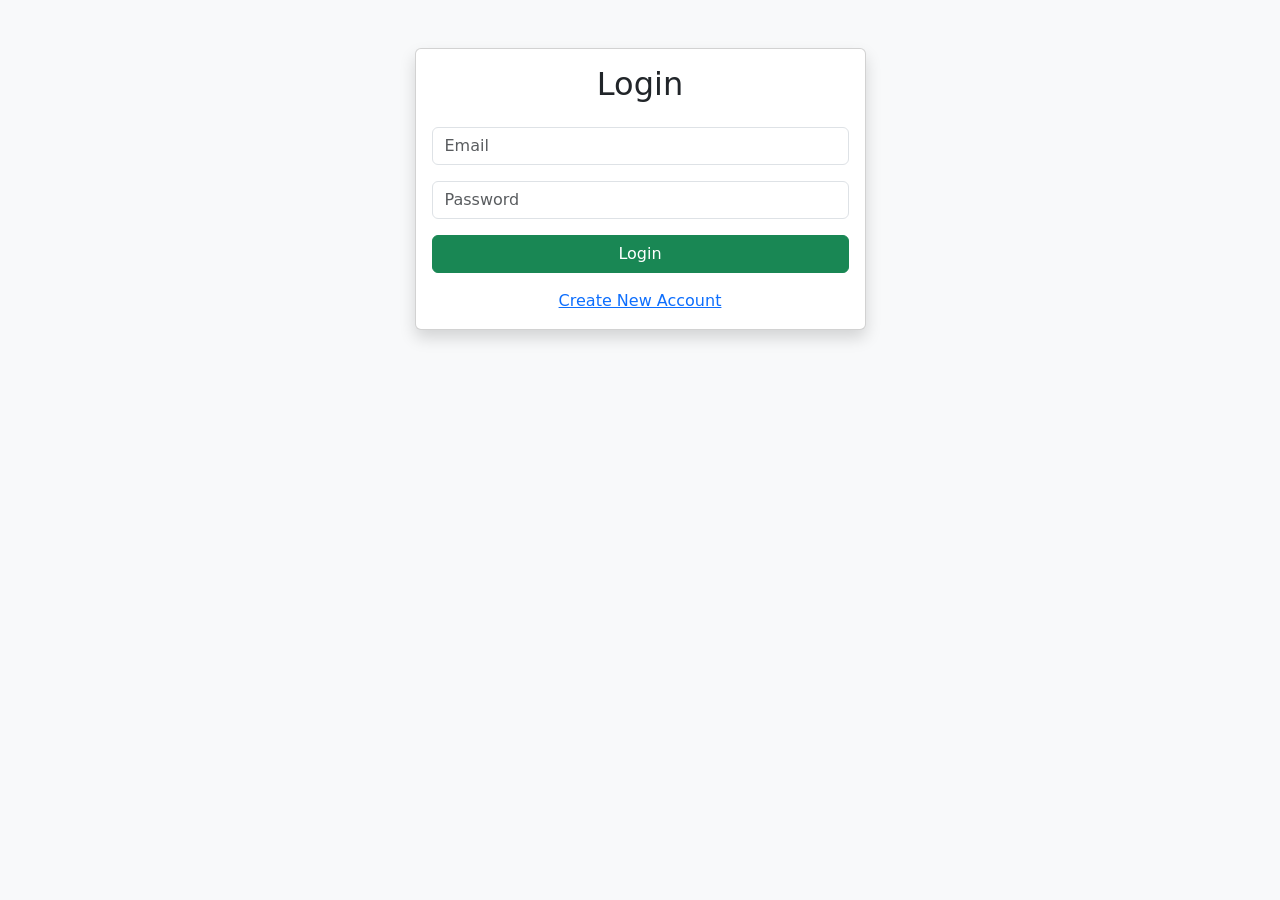
==== src/main/resources/templates/login.html @ ab8325ab "Expense Tracker Web Application" ====
<!DOCTYPE html>
<html xmlns:th="http://www.thymeleaf.org">
<head>
    <title>Login</title>

    <link href="https://cdn.jsdelivr.net/npm/bootstrap@5.3.3/dist/css/bootstrap.min.css"
          rel="stylesheet">
</head>

<body class="bg-light">

<div class="container mt-5">

    <div class="row justify-content-center">

        <div class="col-md-5">

            <div class="card shadow">

                <div class="card-body">

                    <h2 class="text-center mb-4">
                        Login
                    </h2>

                    <form action="/login" method="post">

                        <div class="mb-3">
                            <input type="email"
                                   name="email"
                                   class="form-control"
                                   placeholder="Email"
                                   required>
                        </div>

                        <div class="mb-3">
                            <input type="password"
                                   name="password"
                                   class="form-control"
                                   placeholder="Password"
                                   required>
                        </div>

                        <button class="btn btn-success w-100">
                            Login
                        </button>

                    </form>

                    <div class="text-center mt-3">
                        <a href="/register">
                            Create New Account
                        </a>
                    </div>

                </div>

            </div>

        </div>

    </div>

</div>

</body>
</html>
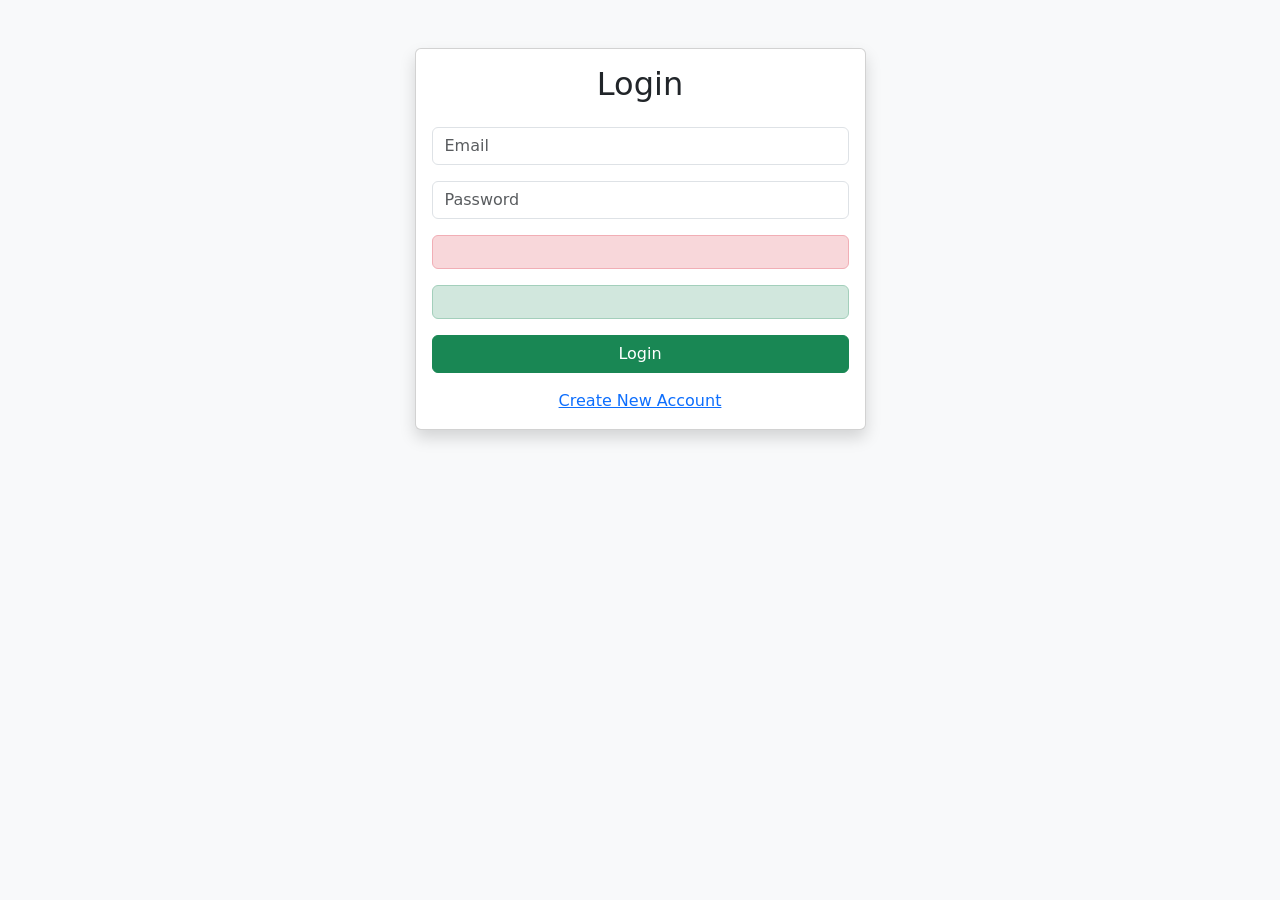
==== commit 8c05d95f: "Add login and registration validation" ====
--- a/src/main/resources/templates/login.html
+++ b/src/main/resources/templates/login.html
@@ -40,7 +40,9 @@
                                    placeholder="Password"
                                    required>
                         </div>
+                        <div th:if="${error}" class="alert alert-danger" th:text="${error}"></div>
 
+<div th:if="${success}" class="alert alert-success" th:text="${success}"></div>
                         <button class="btn btn-success w-100">
                             Login
                         </button>
